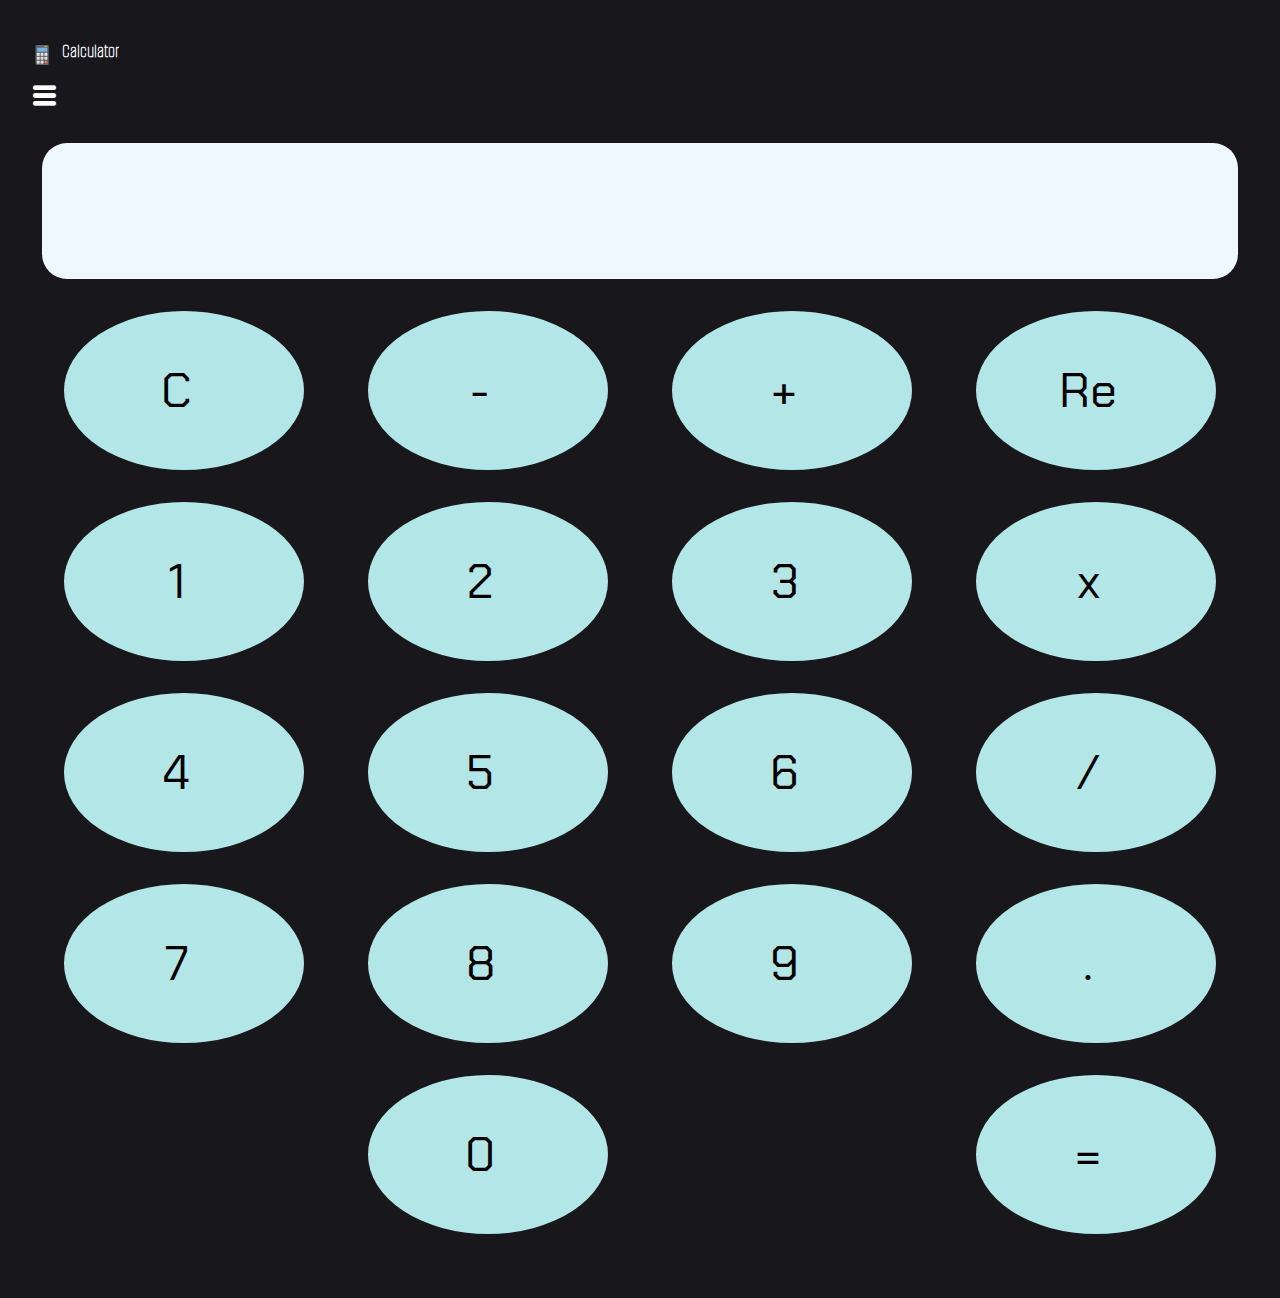
==== index.html @ a95cc9aa "Add files via upload" ====
<!DOCTYPE html>
<html lang="en">
<head>
    <meta charset="UTF-8">
    <meta name="viewport" content="width=device-width, initial-scale=1.0">
    <title>Demo Test</title>
    <link rel="preconnect" href="https://fonts.googleapis.com">
    <link rel="preconnect" href="https://fonts.gstatic.com" crossorigin>
    <link href="https://fonts.googleapis.com/css2?family=Alumni+Sans+Pinstripe:ital@0;1&family=Chakra+Petch:ital,wght@0,300;0,400;0,500;0,600;0,700;1,300;1,400;1,500;1,600;1,700&family=Edu+VIC+WA+NT+Beginner:wght@400..700&family=Jura:wght@300..700&display=swap" rel="stylesheet">
    <link rel="stylesheet" href="css.css">
</head>
<body>
   <div class="container">
        <div class="topside">
            <img src="calculator.png" class="logo">
            <h3>Calculator</h3>
        </div>
        <div class="navbar">
          
            <nav>
                <ul id ='menulist'>
                    <li><a href="index.html">Calculator</a></li>
                    <li><a href="index copy.html">GCD Calculator</a></li>
                </ul>
            </nav>
            <img src="option.png" class="menu-icon" onclick="togglemenu()">
            
        </div>
        <div class="disandcon">
            <div class="display"> 
                <div class="dis2">
                    
                    <div class="nums">
                        <input id="display"  readonly>
                    </div>
                </div>
                
            </div>
            <div class="controls">
                <div id="keys" class="row 1">
                    <button class="AC" onclick="clearscreen()"><h6>C</h6></button>
                    <button class="AC" onclick="appendToDisplay('1')"><h6>1</h6></button>
                    <button class="AC"  onclick="appendToDisplay('4')"><h6>4</h6></button>
                    <button class="AC" onclick="appendToDisplay('7')" ><h6>7</h6></button>
                    
                </div>
                <div class="row 2">
                    <button class="but" onclick="appendToDisplay('-')"><h6>-</h6></button>
                    <button class="but" onclick="appendToDisplay('2')"><h6>2</h6></button>
                    <button class="but" onclick="appendToDisplay('5')"><h6>5</h6></button>
                    <button  class="but"onclick="appendToDisplay('8')"><h6>8</h6></button>
                    <button  class="but"onclick="appendToDisplay('0')"><h6>0</h6></button>
                </div>
                <div class="row 3">
                    <button class="but" onclick="appendToDisplay('+')"><h6>+</h6></button>
                    <button class="but" onclick="appendToDisplay('3')"><h6>3</h6></button>
                    <button class="but" onclick="appendToDisplay('6')"><h6>6</h6></button>
                    <button class="but" onclick="appendToDisplay('9')"><h6>9</h6></button> 
                    
                </div>
                <div class="row 4">
                    <button class="AC" onclick="clearscreen()"><h6>Re</h6></button>
                    <button class="AC" onclick="appendToDisplay('*')"><h6>x</h6></button> 
                    <button class="AC" onclick="appendToDisplay('/')"><h6>/</h6></button> 
                    
                    <button class="but" onclick="appendToDisplay('.')"><h6>.</h6></button> 
                    <button class="AC" onclick="calculate()"><h6>=</h6></button>
                    
                    
                </div>
                
            </div>
           
        </div>
        
        
   </div>
</body>
<script>
    var menulist = document.getElementById("menulist");
    menulist.style.maxHeight = "0px";
    var cilcked = document.getElementById("buy")
    function buy(){
        
    }
    function togglemenu(){
        if(menulist.style.maxHeight == "0px")
        {
            menulist.style.maxHeight = "130px";
        }
        else
        {
            menulist.style.maxHeight = "0px";
        }
    }
</script>

<script src="index.js"></script>

<script src="jquery.min.js"></script>
</html>
---- css.css ----
*{
    margin: 0 ;
    padding: 0%;
    overflow: hidden;
}

body{
    background: var(--Dark-Background, #17171C);
    margin: 0.5rem;
}

.container{
    display: flex;
    flex-direction: column;
    width: 100%;
    justify-content: center;

  
    
    

    
}

.topside{
    display: flex;
    margin: 0.5rem 1rem 0rem 0px;
}

.menu-icon{
    width: 25px;
    cursor: pointer;
    display: none;
}

.topside  .logo{
    margin-top: 5px;
    display: inline;
    width: 20px;
    cursor: pointer;

}

.topside h3{
    color: white;
    font-family: "Alumni Sans Pinstripe", sans-serif;
    font-weight: 600;
    font-style: normal;
    display: inline;
    margin-left: 10px;
}

.navbar{
    margin: 1rem 1rem 1rem 0px;
    width: 100%;
    display: flex;
    align-items: center;
}

.menu-icon{
    width: 25px;
    cursor: pointer;
    display: none;
}

nav{
    flex: -1;
    text-align: left;
}

nav ul li{
    list-style: none;
    display: inline-block;
    margin-right: 30px;
}

nav ul li a{
    margin-left: 5px;
    font-family: "Jura", sans-serif;
    font-optical-sizing: auto;
    font-weight: 800;
    font-style: normal;
    text-decoration: none;
    color: #000;
    font-size: 14px;
}


nav ul{
    width: 100%;
    background: linear-gradient(to right,rgb(15, 15, 15), rgb(015, 15, 15 ) );
    position: absolute;
    top: 90px;
    right: 0;
    z-index: 2;
}

nav ul li{
    display: block;
    margin-top: 10px;
    margin-bottom: 10px;
}

nav ul li a{
  color: white;
}

nav ul #menulist{

    margin-top: 25px;
    padding: 10px 0px;
}

.menu-icon{
    display: block;
}

.add img{
    width: 35px;
    margin-bottom: 5px;
}
.add{
    text-align: center;
    color: white;
    cursor: pointer;
    margin-left: 10px ;
}

#menulist{
    overflow: hidden;
    transition: 0.5s;
}

.disandcon{
    width: 100%;
    margin-top: 1rem;
    

    display: flex;
    flex-direction: column;
    justify-content: center;
}

.display{

    margin: 1rem 10px 2rem 10px;
    border-radius: 25px;
    background-color: aliceblue;
    padding-bottom: 1rem;
    padding-top: 1rem;
}

.dis2{
    display: flex;
    flex-direction: column;
    margin: 0 10px 0px;
}

.dis2 .text p{
    font-family: "Jura", sans-serif;
    font-size: 20px;
    font-weight: 800;
    font-style: normal;
}

.dis2 .nums {
    font-family: "Chakra Petch", sans-serif;
    font-weight: 600;
    font-style: normal;
    text-decoration: none;
    font-size: 50px;
    color: #000;
    
}

.controls{
    display: flex;

}

.controls > .row{
    display: flex;
    flex-direction: column;
    width: 100%;
}





.controls .row h6{
    font-family: "Chakra Petch", sans-serif;
    font-weight: 400;
    font-style: normal;
    text-decoration: none;
    font-size: 2rem;
}

button{
    background-color: rgb(179, 230, 230);
    border-radius: 100%;

   
    margin: 0.5rem  0.5rem  0.5rem  0.5rem;
    padding-left: 1.5rem ;
    padding-top: 1.5rem ;
    padding-bottom: 1.5rem ;
    padding-right: 1.5rem;
 
    
    border: 0px;
}

button:active{
    background-color: rgb(0, 255, 213);
}

#display{
    width: 100%;
    border-radius: 25px;
    background-color: aliceblue;
   
    
    border: 0px;
    font-family: "Chakra Petch", sans-serif;
    font-weight: 600;
    font-style: normal;
    text-decoration: none;
    font-size: 3rem;
    color: #000;
}





@media screen and (max-width:25em){
/* bigger than se*/
body{
    background: var(--Dark-Background, #17171C);
    margin: 0.4rem;
}

.container{
    display: flex;
    flex-direction: column;
    width: 100%;
    justify-content: center;
 
}
button{
    background-color: rgb(179, 230, 230);
    border-radius: 100%;

    margin: 0.5rem  0.5rem  0.5rem  0.5rem;
    padding-left: 1.5rem ;
    padding-top: 1.3rem ;
    padding-bottom: 1.3rem ;
    padding-right: 1.5rem;

    border: 0px;
}

.controls .row h6{
    font-family: "Chakra Petch", sans-serif;
    font-weight: 400;
    font-style: normal;
    text-decoration: none;
    font-size: 1.9rem;
}

.topside{
    display: flex;
    margin: 0.5rem 0.5rem 0.1rem 0px;
}

.display{

    margin: 0.8rem 10px 20px 10px;
    border-radius: 25px;
    background-color: aliceblue;
    padding-bottom: 10px;
    padding-top: 10px;
}

}

@media  screen and (max-width:24em){
    
    body{
        background: var(--Dark-Background, #17171C);
        margin: 0.4rem;
    }
    
    .container{
        display: flex;
        flex-direction: column;
        width: 100%;
        justify-content: center;
     
    }
    button{
        background-color: rgb(179, 230, 230);
        border-radius: 100%;
    
        margin: 0.2rem 0.2rem 0.2rem 0.2rem;
        padding-left: 0.01rem ;
        padding-top: 01.2rem ;
        padding-bottom: 1.2rem ;
        padding-right: 0.01rem;
    
        border: 0px;
    }
    
    .controls .row h6{
        font-family: "Chakra Petch", sans-serif;
        font-weight: 400;
        font-style: normal;
        text-decoration: none;
        font-size: 2rem;
    }
    
    .topside{
        display: flex;
        margin: 0.5rem 0.5rem 0.1rem 0px;
    }
    
    .display{
    
        margin: 0.2rem 10px 0.0rem 10px;
        border-radius: 25px;
        background-color: aliceblue;
        padding-bottom: 10px;
        padding-top: 10px;
    }
    .disandcon{
        width: 100%;
        margin-top: 0.2rem;
        
    
        display: flex;
        flex-direction: column;
        justify-content: center;
    }
    
}

@media  screen and (min-width:40em){
    body{
        background: var(--Dark-Background, #17171C);
        margin: 2rem;
    }
    
    .container{
        display: flex;
        flex-direction: column;
        width: 100%;
        justify-content: center;
     
    }
    button{
        background-color: rgb(179, 230, 230);
        border-radius: 100%;
        margin: 0.3rem 1rem 0.3rem 1rem;
        padding-left: 2rem ;
        padding-top: 2rem ;
        padding-bottom: 2rem ;
        padding-right: 3rem;
        border: 0px;
    }
    
    .controls .row h6{
        font-family: "Chakra Petch", sans-serif;
        font-weight: 400;
        font-style: normal;
        text-decoration: none;
        font-size: 2.5rem;
        
    }

    .controls .row{
        margin: 0rem 1rem 1rem 1rem;
        
    }
    
    .controls{
        display: flex;
       
       
    }

    .topside{
        display: flex;
        margin: 0.5rem 0.5rem 0.1rem 0px;
    }
    
    .display{
    
        margin: 01rem 10px 1rem 10px;
        border-radius: 25px;
        background-color: aliceblue;
        padding-bottom: 1rem;
        padding-top: 1rem;
    }
    .disandcon{
        width: 100%;
        margin-top: 0.2rem;
        
    
        display: flex;
        flex-direction: column;
        justify-content: center;
    }
    
    #display{
        width: 100%;
        border-radius: 25px;
        background-color: aliceblue;
       
        
        border: 0px;
        font-family: "Chakra Petch", sans-serif;
        font-weight: 600;
        font-style: normal;
        text-decoration: none;
        font-size: 5rem;
        color: #000;
    }
    

}

@media  screen and (min-width:64em){
    body{
        background: var(--Dark-Background, #17171C);
        margin: 2rem;
    }
    
    .container{
        display: flex;
        flex-direction: column;
        width: 100%;
        justify-content: center;
     
    }
    button{
        background-color: rgb(179, 230, 230);
        border-radius: 100%;
        margin: 1rem 1rem 1rem 1rem;
        padding-left: 3rem ;
        padding-top: 3rem ;
        padding-bottom: 3rem ;
        padding-right: 4rem;
        border: 0px;
    }
    
    .controls .row h6{
        font-family: "Chakra Petch", sans-serif;
        font-weight: 400;
        font-style: normal;
        text-decoration: none;
        font-size: 3rem;
        
    }

    .controls .row{
        margin: 0rem 1rem 1rem 1rem;
        
    }
    
    .controls{
        display: flex;
       
       
    }

    .topside{
        display: flex;
        margin: 0.5rem 0.5rem 0.1rem 0px;
    }
    
    .display{
    
        margin: 01rem 10px 1rem 10px;
        border-radius: 25px;
        background-color: aliceblue;
        padding-bottom: 1rem;
        padding-top: 1rem;
    }
    .disandcon{
        width: 100%;
        margin-top: 0.2rem;
        
    
        display: flex;
        flex-direction: column;
        justify-content: center;
    }
    
    #display{
        width: 100%;
        border-radius: 25px;
        background-color: aliceblue;
       
        
        border: 0px;
        font-family: "Chakra Petch", sans-serif;
        font-weight: 600;
        font-style: normal;
        text-decoration: none;
        font-size: 5rem;
        color: #000;
    }
    *{
        overflow:scroll;
    }

}
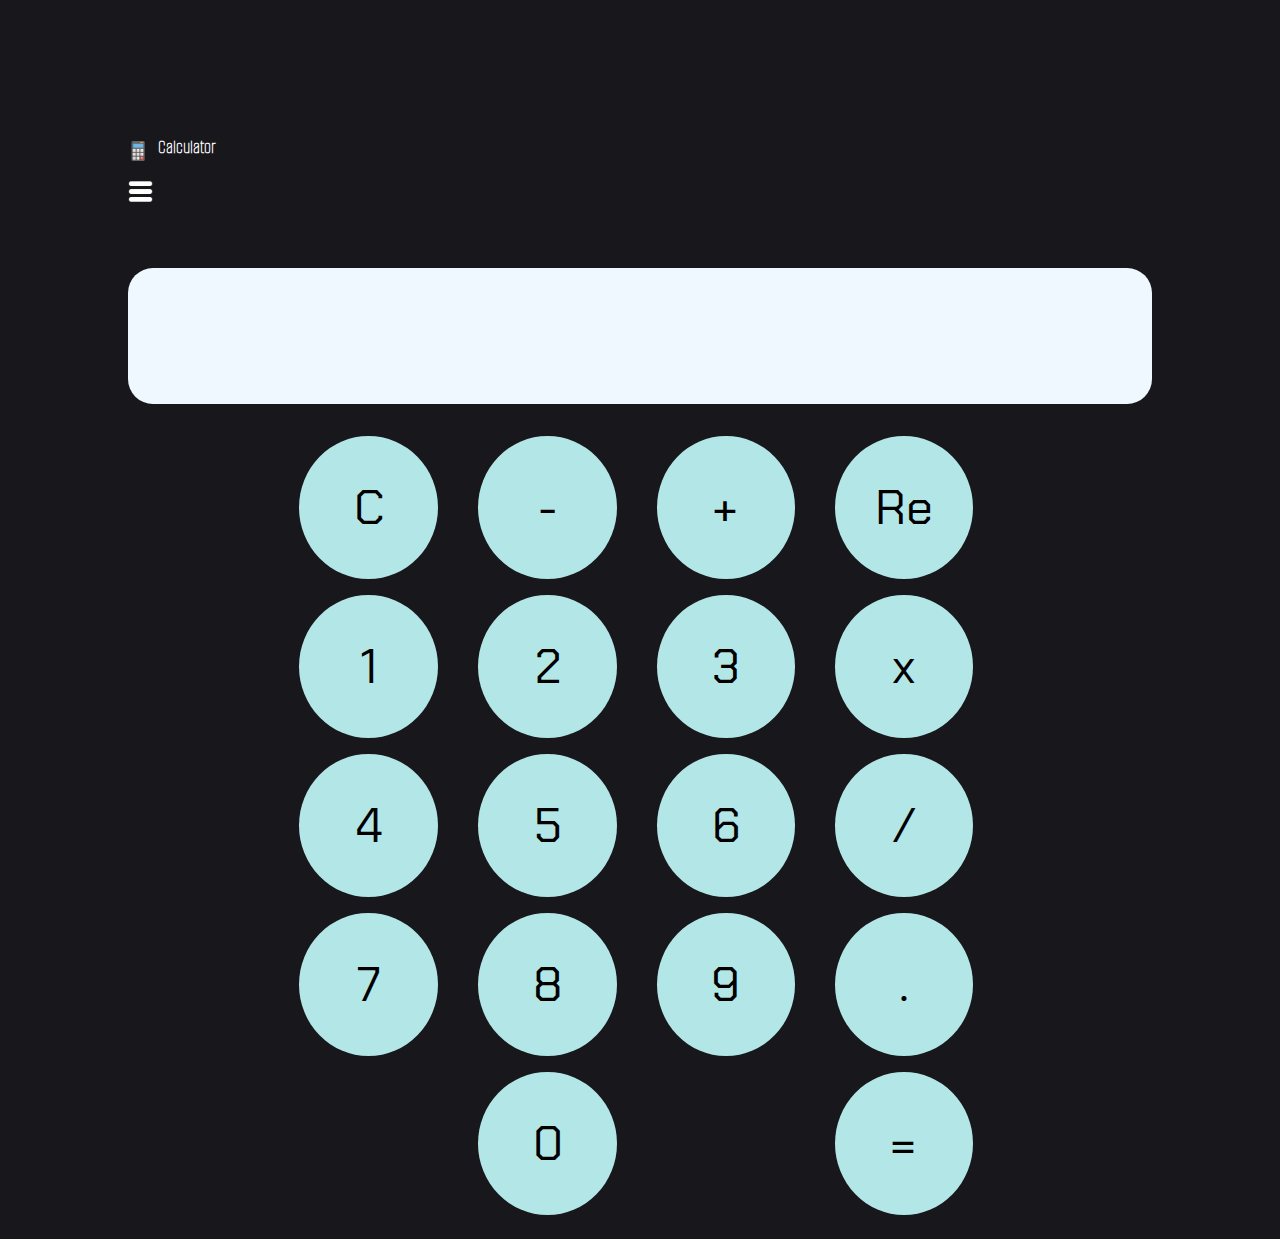
==== commit f878ebc7: "Add files via upload" ====
--- a/index.html
+++ b/index.html
@@ -38,18 +38,18 @@
             </div>
             <div class="controls">
                 <div id="keys" class="row 1">
-                    <button class="AC" onclick="clearscreen()"><h6>C</h6></button>
-                    <button class="AC" onclick="appendToDisplay('1')"><h6>1</h6></button>
-                    <button class="AC"  onclick="appendToDisplay('4')"><h6>4</h6></button>
-                    <button class="AC" onclick="appendToDisplay('7')" ><h6>7</h6></button>
+                    <button  onclick="clearscreen()"><h6>C</h6></button>
+                    <button  onclick="appendToDisplay('1')"><h6>1</h6></button>
+                    <button  onclick="appendToDisplay('4')"><h6>4</h6></button>
+                    <button  onclick="appendToDisplay('7')" ><h6>7</h6></button>
                     
                 </div>
                 <div class="row 2">
-                    <button class="but" onclick="appendToDisplay('-')"><h6>-</h6></button>
-                    <button class="but" onclick="appendToDisplay('2')"><h6>2</h6></button>
-                    <button class="but" onclick="appendToDisplay('5')"><h6>5</h6></button>
-                    <button  class="but"onclick="appendToDisplay('8')"><h6>8</h6></button>
-                    <button  class="but"onclick="appendToDisplay('0')"><h6>0</h6></button>
+                    <button  onclick="appendToDisplay('-')"><h6>-</h6></button>
+                    <button  onclick="appendToDisplay('2')"><h6>2</h6></button>
+                    <button  onclick="appendToDisplay('5')"><h6>5</h6></button>
+                    <button  onclick="appendToDisplay('8')"><h6>8</h6></button>
+                    <button  onclick="appendToDisplay('0')"><h6>0</h6></button>
                 </div>
                 <div class="row 3">
                     <button class="but" onclick="appendToDisplay('+')"><h6>+</h6></button>
@@ -59,12 +59,12 @@
                     
                 </div>
                 <div class="row 4">
-                    <button class="AC" onclick="clearscreen()"><h6>Re</h6></button>
-                    <button class="AC" onclick="appendToDisplay('*')"><h6>x</h6></button> 
-                    <button class="AC" onclick="appendToDisplay('/')"><h6>/</h6></button> 
+                    <button id="AC" onclick="clearscreen()"><h6>Re</h6></button>
+                    <button id="AC" onclick="appendToDisplay('*')"><h6>x</h6></button> 
+                    <button id="AC" onclick="appendToDisplay('/')"><h6>/</h6></button> 
                     
-                    <button class="but" onclick="appendToDisplay('.')"><h6>.</h6></button> 
-                    <button class="AC" onclick="calculate()"><h6>=</h6></button>
+                    <button id="AC" onclick="appendToDisplay('.')"><h6>.</h6></button> 
+                    <button id="AC" onclick="calculate()"><h6>=</h6></button>
                     
                     
                 </div>
--- a/css.css
+++ b/css.css
@@ -1,12 +1,16 @@
 *{
     margin: 0 ;
     padding: 0%;
-    overflow: hidden;
+
 }
 
 body{
     background: var(--Dark-Background, #17171C);
-    margin: 0.5rem;
+   
+    margin-top:2.5rem ;
+    margin-bottom:2.5rem ;
+    margin-left: 0.5rem;
+    margin-right:0.5rem ;
 }
 
 .container{
@@ -24,7 +28,7 @@
 
 .topside{
     display: flex;
-    margin: 0.5rem 1rem 0rem 0px;
+    margin: 0.5rem 1rem 00.5rem 0px;
 }
 
 .menu-icon{
@@ -129,6 +133,7 @@
 #menulist{
     overflow: hidden;
     transition: 0.5s;
+    margin-top: 2rem;
 }
 
 .disandcon{
@@ -143,7 +148,7 @@
 
 .display{
 
-    margin: 1rem 10px 2rem 10px;
+    margin: 0.7em 10px 2rem 10px;
     border-radius: 25px;
     background-color: aliceblue;
     padding-bottom: 1rem;
@@ -175,13 +180,14 @@
 
 .controls{
     display: flex;
+    justify-content: center;
 
 }
 
 .controls > .row{
     display: flex;
     flex-direction: column;
-    width: 100%;
+    width: fit-content;
 }
 
 
@@ -201,13 +207,26 @@
     border-radius: 100%;
 
    
-    margin: 0.5rem  0.5rem  0.5rem  0.5rem;
+    margin: 0.3rem  0.3rem  0.3rem  0.3rem;
+    padding-left: 2.1rem ;
+    padding-top: 1.5rem ;
+    padding-bottom: 1.5rem ;
+    padding-right: 2.1rem;
+ 
+    
+    border: 0px;
+}
+
+#AC{
+    background-color: rgb(179, 230, 230);
+    border-radius: 100%;
+
+    margin: 0.3rem  0.3rem  0.3rem  0.3rem;
     padding-left: 1.5rem ;
     padding-top: 1.5rem ;
     padding-bottom: 1.5rem ;
     padding-right: 1.5rem;
- 
-    
+
     border: 0px;
 }
 
@@ -238,7 +257,11 @@
 /* bigger than se*/
 body{
     background: var(--Dark-Background, #17171C);
-    margin: 0.4rem;
+
+    margin-top:2.4rem ;
+    margin-bottom:2.4rem ;
+    margin-left: 0.4rem;
+    margin-right:0.4rem ;
 }
 
 .container{
@@ -248,17 +271,36 @@
     justify-content: center;
  
 }
+
 button{
     background-color: rgb(179, 230, 230);
     border-radius: 100%;
 
-    margin: 0.5rem  0.5rem  0.5rem  0.5rem;
-    padding-left: 1.5rem ;
+    margin: 0.3rem 0.3rem 0.3rem 0.3rem;
+    padding-left: 1.9rem ;
     padding-top: 1.3rem ;
     padding-bottom: 1.3rem ;
-    padding-right: 1.5rem;
+    padding-right: 1.9rem;
 
     border: 0px;
+}
+
+#AC{
+    background-color: rgb(179, 230, 230);
+    border-radius: 100%;
+
+    margin: 0.3rem 0.3rem 0.3rem 0.3rem;
+    padding-left: 1.3rem ;
+    padding-top: 1.3rem ;
+    padding-bottom: 1.3rem ;
+    padding-right: 1.3rem;
+
+    border: 0px;
+}
+
+.controls{
+    justify-content: center;
+    margin-top: 0.51rem;
 }
 
 .controls .row h6{
@@ -276,20 +318,29 @@
 
 .display{
 
-    margin: 0.8rem 10px 20px 10px;
+    margin: 01rem 10px 20px 10px;
     border-radius: 25px;
     background-color: aliceblue;
     padding-bottom: 10px;
     padding-top: 10px;
 }
+#menulist{
+    margin-top: 1.5rem;
+}
 
 }
 
 @media  screen and (max-width:24em){
+    #menulist{
+        margin-top: 1.5rem;
+    }
     
     body{
         background: var(--Dark-Background, #17171C);
-        margin: 0.4rem;
+        margin-top:2.4rem ;
+        margin-bottom:2.4rem ;
+        margin-left: 1.5rem;
+        margin-right:1.5rem ;
     }
     
     .container{
@@ -303,13 +354,46 @@
         background-color: rgb(179, 230, 230);
         border-radius: 100%;
     
-        margin: 0.2rem 0.2rem 0.2rem 0.2rem;
-        padding-left: 0.01rem ;
-        padding-top: 01.2rem ;
-        padding-bottom: 1.2rem ;
-        padding-right: 0.01rem;
-    
-        border: 0px;
+        margin: 0.1rem 0.1rem 0.1rem 0.5rem;
+        padding-left: 1.5rem ;
+        padding-top: 1rem ;
+        padding-bottom: 1rem ;
+        padding-right: 1.5rem;
+    
+        border: 0px;
+    }
+    
+    #AC{
+        background-color: rgb(179, 230, 230);
+        border-radius: 100%;
+    
+        margin: 0.1rem 0.1rem 0.1rem 0.5rem;
+        padding-left: 1rem ;
+        padding-top: 1rem ;
+        padding-bottom: 1rem ;
+        padding-right: 1rem;
+    
+        border: 0px;
+    }
+    
+    .controls{
+        justify-content: center;
+        margin-top: 1rem;
+    }
+
+    .controls > .row{
+        display: flex;
+        flex-direction: column;
+        width:fit-content;
+    }
+
+   
+    .controls .row .AC h6{
+        font-family: "Chakra Petch", sans-serif;
+        font-weight: 400;
+        font-style: normal;
+        text-decoration: none;
+        font-size: 1.5rem;
     }
     
     .controls .row h6{
@@ -317,7 +401,7 @@
         font-weight: 400;
         font-style: normal;
         text-decoration: none;
-        font-size: 2rem;
+        font-size: 1.5rem;
     }
     
     .topside{
@@ -327,7 +411,7 @@
     
     .display{
     
-        margin: 0.2rem 10px 0.0rem 10px;
+        margin: 0.8rem 10px 0.0rem 10px;
         border-radius: 25px;
         background-color: aliceblue;
         padding-bottom: 10px;
@@ -335,7 +419,7 @@
     }
     .disandcon{
         width: 100%;
-        margin-top: 0.2rem;
+        margin-top: 0.5rem;
         
     
         display: flex;
@@ -348,7 +432,10 @@
 @media  screen and (min-width:40em){
     body{
         background: var(--Dark-Background, #17171C);
-        margin: 2rem;
+        margin-top:4rem ;
+        margin-bottom:3.8rem ;
+        margin-left: 1rem;
+        margin-right:1rem ;
     }
     
     .container{
@@ -358,15 +445,36 @@
         justify-content: center;
      
     }
+ 
     button{
         background-color: rgb(179, 230, 230);
         border-radius: 100%;
-        margin: 0.3rem 1rem 0.3rem 1rem;
-        padding-left: 2rem ;
-        padding-top: 2rem ;
-        padding-bottom: 2rem ;
-        padding-right: 3rem;
-        border: 0px;
+    
+        margin: 0.5rem 0.5rem 0.5rem 0rem;
+        padding-left: 2.5rem ;
+        padding-top: 1.8rem ;
+        padding-bottom: 1.8rem ;
+        padding-right: 2.5rem;
+    
+        border: 0px;
+    }
+    
+    #AC{
+        background-color: rgb(179, 230, 230);
+        border-radius: 100%;
+    
+        margin: 0.5rem 0.5rem 0.5rem 0rem;
+        padding-left: 1.8rem ;
+        padding-top: 1.8rem ;
+        padding-bottom: 1.8rem ;
+        padding-right: 1.8rem;
+    
+        border: 0px;
+    }
+    
+    .controls{
+        justify-content: center;
+        margin-top: 0.51rem;
     }
     
     .controls .row h6{
@@ -379,7 +487,7 @@
     }
 
     .controls .row{
-        margin: 0rem 1rem 1rem 1rem;
+        margin: 0rem 1rem 0rem 1rem;
         
     }
     
@@ -396,7 +504,7 @@
     
     .display{
     
-        margin: 01rem 10px 1rem 10px;
+        margin: 03rem 10px 1rem 10px;
         border-radius: 25px;
         background-color: aliceblue;
         padding-bottom: 1rem;
@@ -426,6 +534,10 @@
         font-size: 5rem;
         color: #000;
     }
+
+    #menulist{
+        margin-top: 3.5rem;
+    }
     
 
 }
@@ -433,7 +545,10 @@
 @media  screen and (min-width:64em){
     body{
         background: var(--Dark-Background, #17171C);
-        margin: 2rem;
+        margin-top:8rem ;
+        margin-bottom: 0rem ;
+        margin-left: 8rem;
+        margin-right:8rem ;
     }
     
     .container{
@@ -443,17 +558,41 @@
         justify-content: center;
      
     }
+ 
     button{
         background-color: rgb(179, 230, 230);
         border-radius: 100%;
-        margin: 1rem 1rem 1rem 1rem;
-        padding-left: 3rem ;
-        padding-top: 3rem ;
-        padding-bottom: 3rem ;
-        padding-right: 4rem;
-        border: 0px;
-    }
-    
+    
+        margin: 0.5rem 0.5rem 0.5rem 0rem;
+        padding-left: 3.4rem ;
+        padding-top: 2.5rem ;
+        padding-bottom: 2.5rem ;
+        padding-right: 3.4rem;
+    
+        border: 0px;
+    }
+    
+    
+    
+    #menulist{
+        margin-top: 7.5rem;
+        
+    }
+
+    #AC{
+        background-color: rgb(179, 230, 230);
+        border-radius: 100%;
+    
+        margin: 0.5rem 0.5rem 0.5rem 0rem;
+        padding: 2.5rem;
+    
+        border: 0px;
+    }
+    
+    .controls{
+        justify-content: center;
+        margin-top: 0.51rem;
+    }
     .controls .row h6{
         font-family: "Chakra Petch", sans-serif;
         font-weight: 400;
@@ -481,7 +620,7 @@
     
     .display{
     
-        margin: 01rem 10px 1rem 10px;
+        margin: 03rem 0px 1rem 0px;
         border-radius: 25px;
         background-color: aliceblue;
         padding-bottom: 1rem;
@@ -489,7 +628,7 @@
     }
     .disandcon{
         width: 100%;
-        margin-top: 0.2rem;
+        margin-top: 0rem;
         
     
         display: flex;
@@ -511,9 +650,7 @@
         font-size: 5rem;
         color: #000;
     }
-    *{
-        overflow:scroll;
-    }
-
-}
-
+    
+
+}
+
